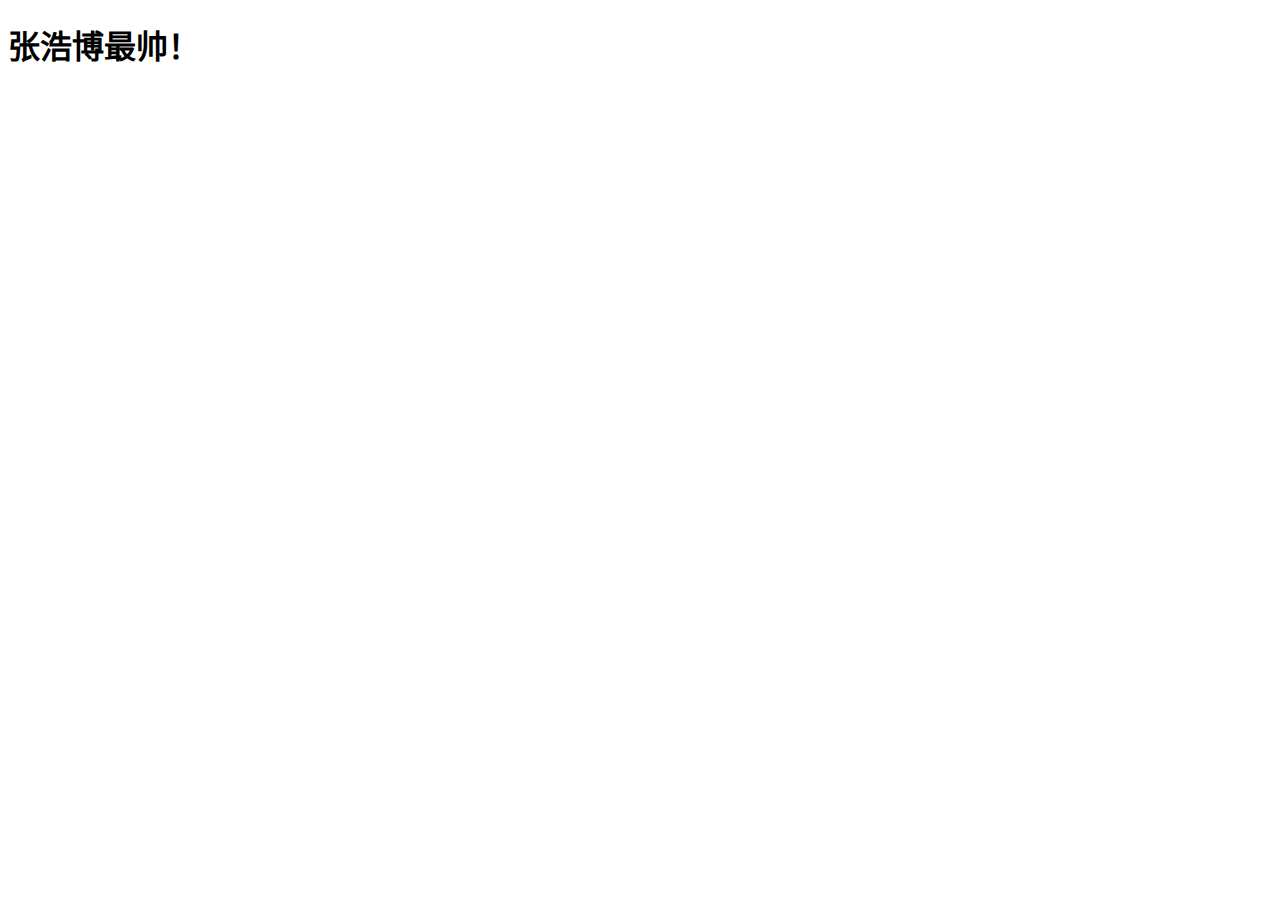
==== message.html @ f60760e3 "Create message.html" ====
<!DOCTYPE html>
<html lang="zh-CN">
<head>
    <meta charset="UTF-8">
    <meta name="viewport" content="width=device-width, initial-scale=1.0">
    <title>张浩博最帅</title>
    <link rel="stylesheet" href="message-style.css">
</head>
<body>

    <div class="message-container">
        <h1>张浩博最帅！</h1>
    </div>

</body>
</html>
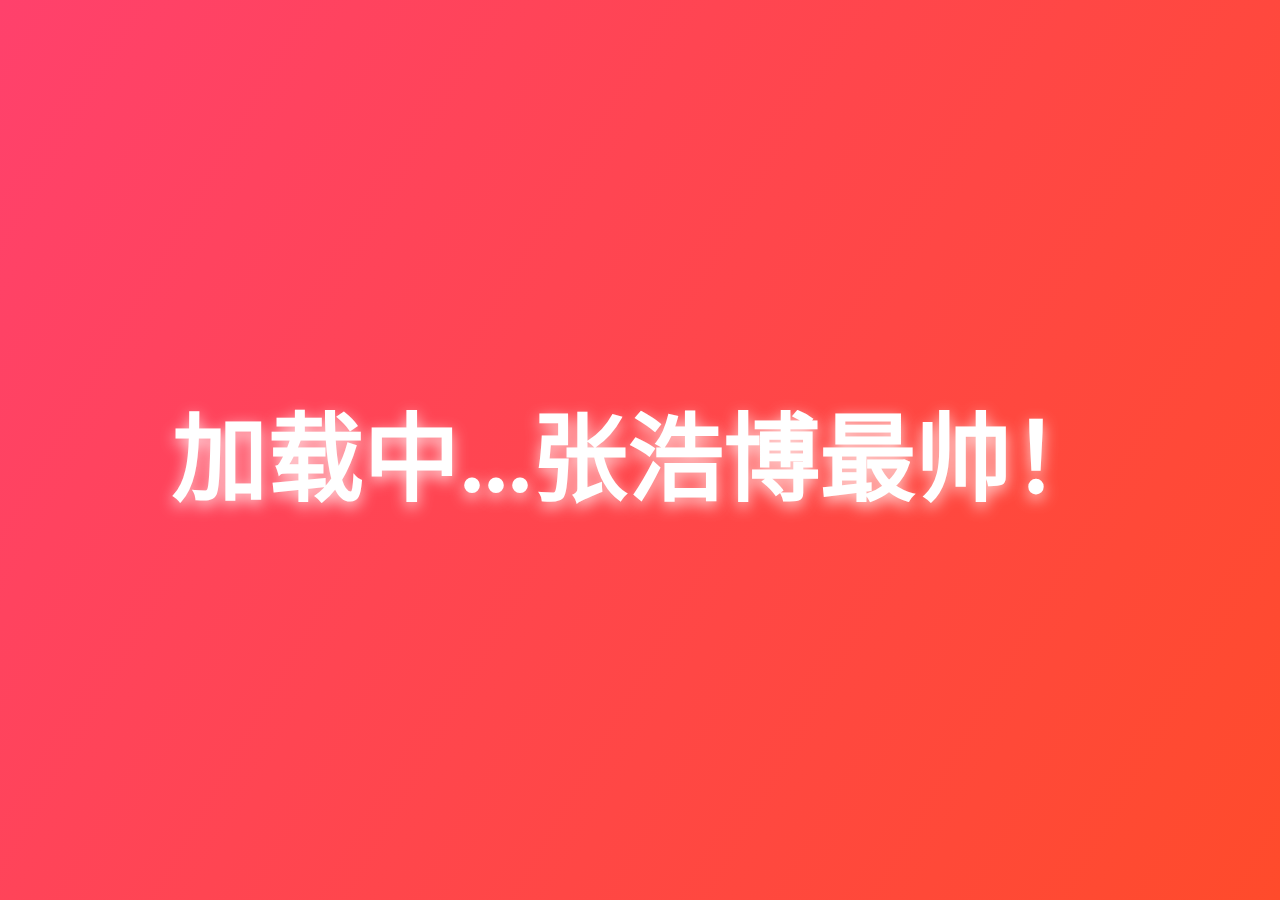
==== commit 094bfdd7: "Update message.html" ====
--- a/message.html
+++ b/message.html
@@ -8,9 +8,21 @@
 </head>
 <body>
 
-    <div class="message-container">
-        <h1>张浩博最帅！</h1>
+    <!-- 进入页面的过渡动画 -->
+    <div id="loading-screen">
+        <h1>加载中...</h1>
     </div>
 
+    <div class="message-container">
+        <h1 class="glitch-text">张浩博最帅！</h1>
+    </div>
+
+    <script>
+        window.onload = function() {
+            setTimeout(() => {
+                document.getElementById("loading-screen").style.display = "none";
+            }, 1000);
+        };
+    </script>
 </body>
 </html>
--- a/message-style.css
+++ b/message-style.css
@@ -0,0 +1,12 @@
+body {
+    display: flex;
+    justify-content: center;
+    align-items: center;
+    height: 100vh;
+    margin: 0;
+    background: linear-gradient(120deg, #ff416c, #ff4b2b);
+    color: white;
+    font-size: 3em;
+    font-weight: bold;
+    text-shadow: 0px 5px 15px rgba(255, 255, 255, 0.8);
+}
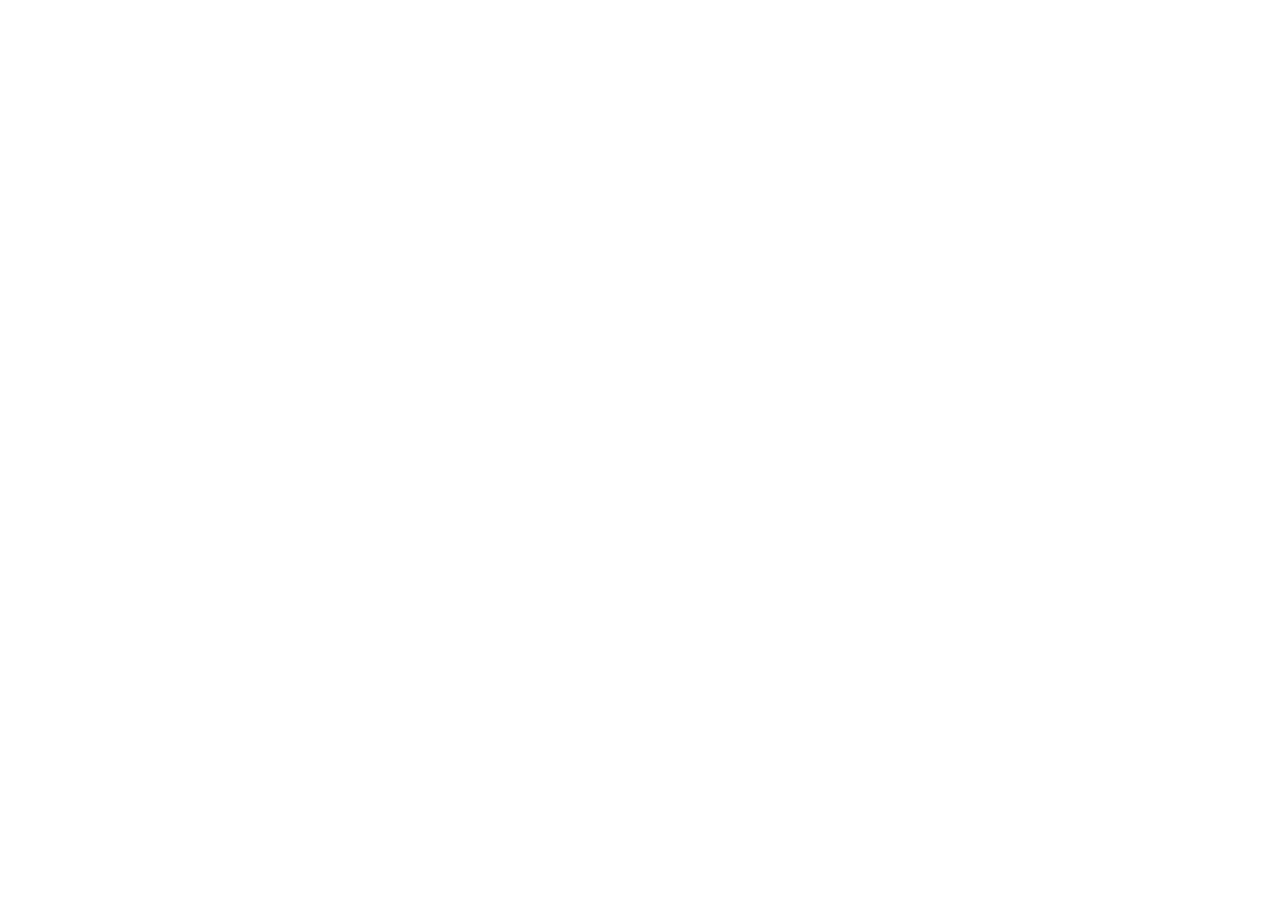
==== commit 4c447e92: "Update message.html" ====
--- a/message.html
+++ b/message.html
@@ -4,25 +4,21 @@
     <meta charset="UTF-8">
     <meta name="viewport" content="width=device-width, initial-scale=1.0">
     <title>张浩博最帅</title>
-    <link rel="stylesheet" href="message-style.css">
+    <link rel="stylesheet" href="style.css">
 </head>
 <body>
 
-    <!-- 进入页面的过渡动画 -->
-    <div id="loading-screen">
-        <h1>加载中...</h1>
+    <!-- 过渡动画 -->
+    <div id="transition-screen"></div>
+
+    <!-- 科技感浪漫背景 -->
+    <canvas id="background"></canvas>
+
+    <!-- 内容 -->
+    <div class="message-container">
+        <h1 class="animated-text">张浩博最帅</h1>
     </div>
 
-    <div class="message-container">
-        <h1 class="glitch-text">张浩博最帅！</h1>
-    </div>
-
-    <script>
-        window.onload = function() {
-            setTimeout(() => {
-                document.getElementById("loading-screen").style.display = "none";
-            }, 1000);
-        };
-    </script>
+    <script src="script.js"></script>
 </body>
 </html>
--- a/style.css
+++ b/style.css
@@ -0,0 +1,82 @@
+/* 科技感背景 */
+body {
+    margin: 0;
+    overflow: hidden;
+    font-family: 'Arial', sans-serif;
+    color: white;
+    text-align: center;
+}
+
+/* 过场动画（进入） */
+#loading-screen {
+    position: fixed;
+    width: 100%;
+    height: 100vh;
+    background: black;
+    display: flex;
+    justify-content: center;
+    align-items: center;
+    z-index: 999;
+    overflow: hidden;
+}
+
+/* 旋转飞入动画 */
+#loading-screen h1 span {
+    display: inline-block;
+    opacity: 0;
+    transform: translateY(-100px) rotateX(90deg);
+    animation: flyIn 1s forwards;
+}
+
+@keyframes flyIn {
+    from {
+        opacity: 0;
+        transform: translateY(-100px) rotateX(90deg);
+    }
+    to {
+        opacity: 1;
+        transform: translateY(0) rotateX(0deg);
+    }
+}
+
+/* 页面过渡动画（离开） */
+#transition-screen {
+    position: fixed;
+    width: 100%;
+    height: 100vh;
+    background: black;
+    opacity: 0;
+    visibility: hidden;
+    transition: opacity 1s ease-in-out;
+    z-index: 1000;
+}
+
+/* 显示过渡动画 */
+#transition-screen.active {
+    opacity: 1;
+    visibility: visible;
+}
+
+/* 主要内容 */
+#content {
+    display: none;
+    padding-top: 20vh;
+}
+
+/* 按钮美化 */
+button {
+    padding: 15px 30px;
+    font-size: 1.2em;
+    font-weight: bold;
+    color: white;
+    background: linear-gradient(45deg, #00c6ff, #0072ff);
+    border: none;
+    border-radius: 50px;
+    cursor: pointer;
+    transition: all 0.3s ease;
+}
+
+button:hover {
+    transform: scale(1.1);
+    box-shadow: 0px 5px 15px rgba(0, 198, 255, 0.6);
+}
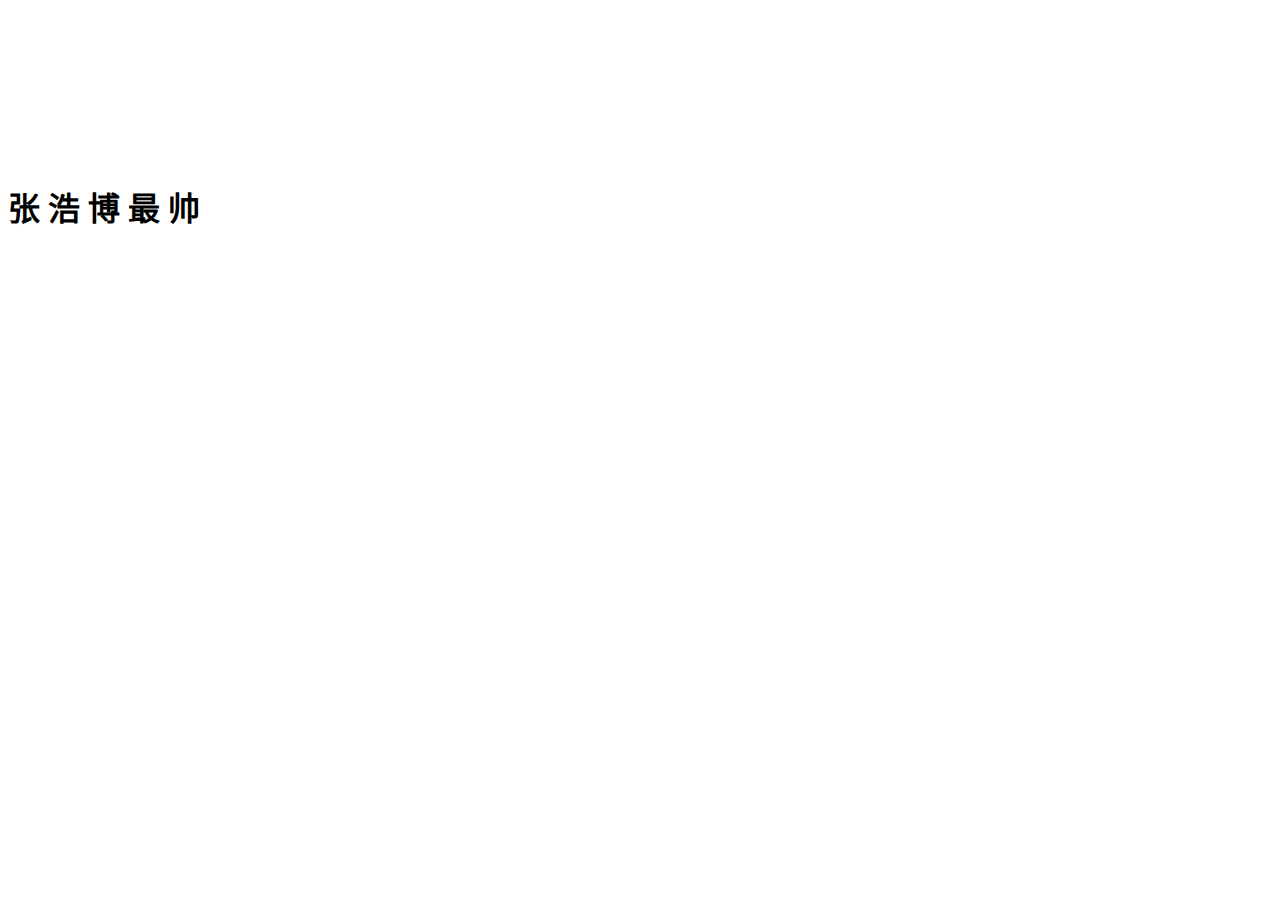
==== commit ff384d57: "Create message.html" ====
--- a/message.html
+++ b/message.html
@@ -8,15 +8,21 @@
 </head>
 <body>
 
-    <!-- 过渡动画 -->
+    <!-- 页面过渡动画 -->
     <div id="transition-screen"></div>
 
-    <!-- 科技感浪漫背景 -->
+    <!-- 动态霓虹科技感浪漫背景 -->
     <canvas id="background"></canvas>
 
-    <!-- 内容 -->
+    <!-- 信息显示 -->
     <div class="message-container">
-        <h1 class="animated-text">张浩博最帅</h1>
+        <h1 class="animated-text">
+            <span>张</span>
+            <span>浩</span>
+            <span>博</span>
+            <span>最</span>
+            <span>帅</span>
+        </h1>
     </div>
 
     <script src="script.js"></script>
